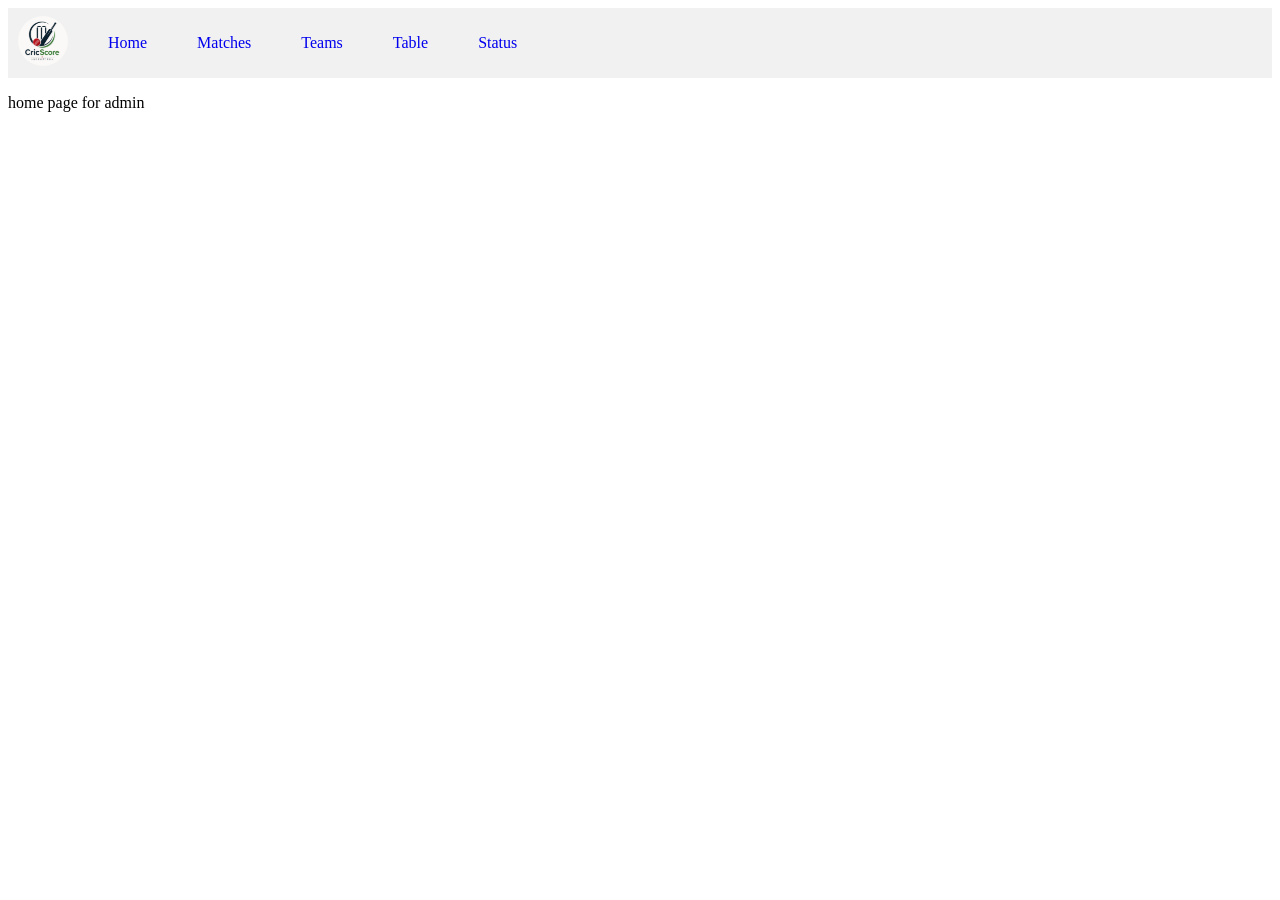
==== templates-admin/home.html @ d88b60b7 "Initial commit" ====
<!DOCTYPE html>
<html lang="en">
<head>
    <meta charset="UTF-8">
    <meta name="viewport" content="width=device-width, initial-scale=1.0">
    <title>admin-home</title>
    <link rel="stylesheet" href="/static/style.css">
</head>
    <style>
         #nav-logo img{
        width: 50px;
        height: 50px;
        border-radius: 50%;
        object-fit: cover;

    }
    #nav_bar {
        background-color: #f1f1f1;
        height: 50px;
        padding: 10px;
        margin: auto;
        display: flex;
        align-items: center;
        /* justify-content: center; */
        gap: 40px;
        text-align: space-around;
    }

    #nav_bar a {
        margin-right: 10px;
        text-decoration: none;
        text-align: space-evenly;

    }

    #home-content {
        margin: 20px;
    }
    </style>
<body>
    <div id="nav_bar">
        <div id="nav-logo" ><img src="/static/images/logo.png" alt="logo"></div>
        <a href="/home">Home</a>
        <a href="/matches">Matches</a>
        <a href="/Team">Teams</a>
        <a href="/table">Table</a>
        <a href="/status">Status</a>
    </div>

    <p>home page for admin
    </p>
</body>
</html>
---- static/style.css ----
#nav-logo img{
        width: 50px;
        height: 50px;
        border-radius: 50%;
        object-fit: cover;

    }
    #nav_bar {
        background-color: #f1f1f1;
        height: 50px;
        padding: 10px;
        margin: auto;
        display: flex;
        align-items: center;
        /* justify-content: center; */
        gap: 40px;
        text-align: space-around;
    }

    #nav_bar a {
        margin-right: 10px;
        text-decoration: none;
        text-align: space-evenly;

    }

    #home-content {
        margin: 20px;
    }
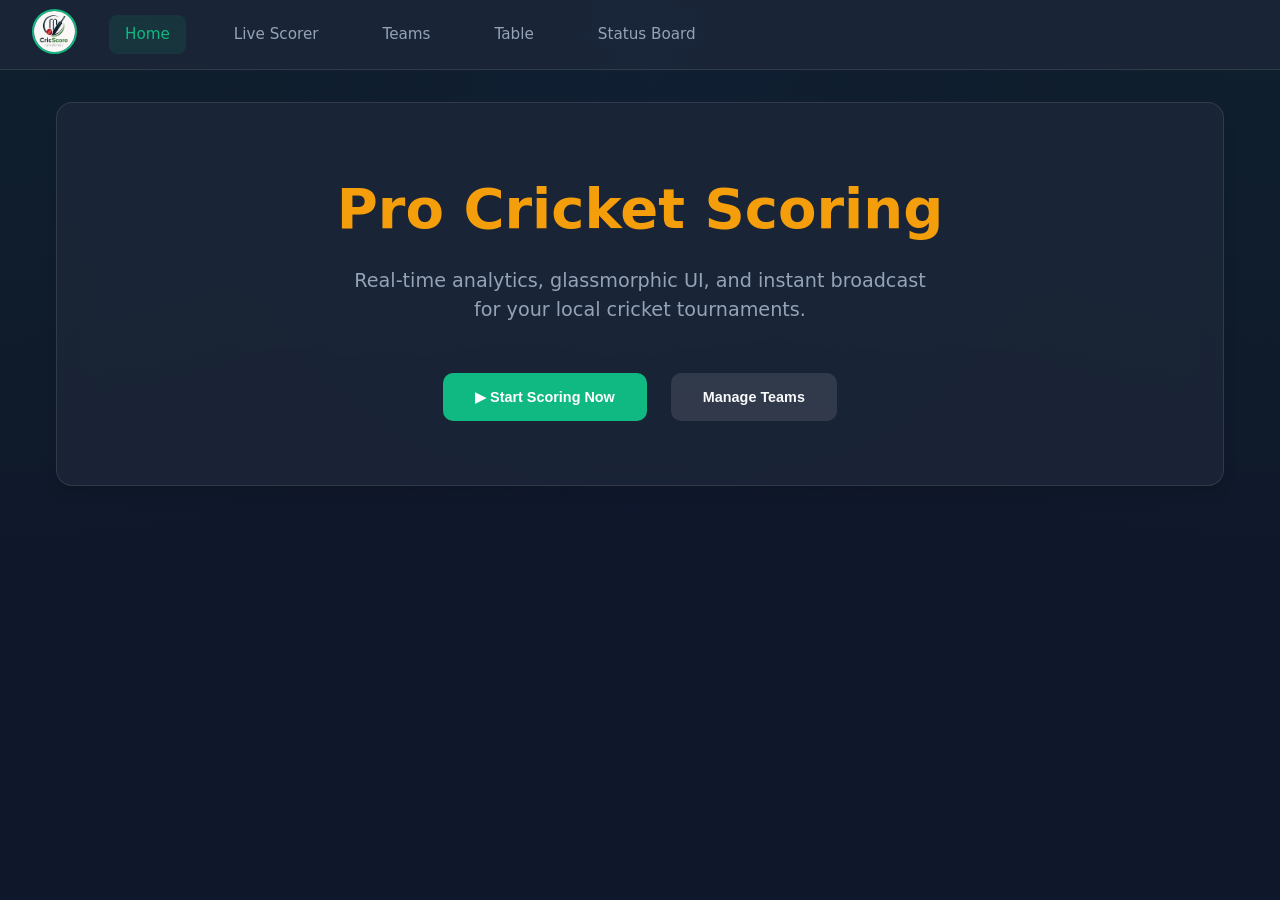
==== commit aca98973: "Added live score, admin and user modules" ====
--- a/templates-admin/home.html
+++ b/templates-admin/home.html
@@ -3,51 +3,35 @@
 <head>
     <meta charset="UTF-8">
     <meta name="viewport" content="width=device-width, initial-scale=1.0">
-    <title>admin-home</title>
+    <title>Cricket League Admin</title>
     <link rel="stylesheet" href="/static/style.css">
 </head>
-    <style>
-         #nav-logo img{
-        width: 50px;
-        height: 50px;
-        border-radius: 50%;
-        object-fit: cover;
+<body>
+<div id="nav_bar">
+    <div id="nav-logo"><img src="/static/images/logo.png" alt="logo" onerror="this.src='https://cdn-icons-png.flaticon.com/512/5351/5351480.png'"></div>
+    <a href="/home" class="active">Home</a>
+    <a href="/matches">Live Scorer</a>
+    <a href="/Team">Teams</a>
+    <a href="/table">Table</a>
+    <a href="/status">Status Board</a>
+</div>
 
-    }
-    #nav_bar {
-        background-color: #f1f1f1;
-        height: 50px;
-        padding: 10px;
-        margin: auto;
-        display: flex;
-        align-items: center;
-        /* justify-content: center; */
-        gap: 40px;
-        text-align: space-around;
-    }
-
-    #nav_bar a {
-        margin-right: 10px;
-        text-decoration: none;
-        text-align: space-evenly;
-
-    }
-
-    #home-content {
-        margin: 20px;
-    }
-    </style>
-<body>
-    <div id="nav_bar">
-        <div id="nav-logo" ><img src="/static/images/logo.png" alt="logo"></div>
-        <a href="/home">Home</a>
-        <a href="/matches">Matches</a>
-        <a href="/Team">Teams</a>
-        <a href="/table">Table</a>
-        <a href="/status">Status</a>
+<div id="home-content">
+    <div class="card" style="text-align:center; padding: 4rem 2rem;">
+        <h1 style="font-size: 3.5rem; margin-bottom: 1rem; color: var(--accent-gold);">Pro Cricket Scoring</h1>
+        <p style="font-size: 1.2rem; color: var(--text-muted); max-width: 600px; margin: 0 auto 3rem;">
+            Real-time analytics, glassmorphic UI, and instant broadcast for your local cricket tournaments.
+        </p>
+        
+        <div style="display:flex; gap:1.5rem; justify-content:center;">
+            <button class="btn-primary" style="padding: 1rem 2rem;" onclick="location.href='/matches'">
+                ▶ Start Scoring Now
+            </button>
+            <button class="btn-secondary" style="padding: 1rem 2rem;" onclick="location.href='/Team'">
+                Manage Teams
+            </button>
+        </div>
     </div>
-
-    <p>home page for admin
-    </p>
+</div>
 </body>
 </html>
--- a/static/style.css
+++ b/static/style.css
@@ -1,29 +1,275 @@
- #nav-logo img{
-        width: 50px;
-        height: 50px;
-        border-radius: 50%;
-        object-fit: cover;
-
+/* Premium Cricket Scoring Design System */
+:root {
+    --primary-dark: #0f172a;
+    --secondary-dark: #1e293b;
+    --accent-emerald: #10b981;
+    --accent-emerald-dark: #059669;
+    --accent-gold: #f59e0b;
+    --accent-gold-dark: #d97706;
+    --text-light: #f8fafc;
+    --text-muted: #94a3b8;
+    --glass-bg: rgba(30, 41, 59, 0.7);
+    --glass-border: rgba(255, 255, 255, 0.1);
+    --shadow-lg: 0 10px 15px -3px rgba(0, 0, 0, 0.1), 0 4px 6px -2px rgba(0, 0, 0, 0.05);
+}
+
+* {
+    margin: 0;
+    padding: 0;
+    box-sizing: border-box;
+}
+
+body {
+    font-family: 'Inter', system-ui, -apple-system, sans-serif;
+    background-color: var(--primary-dark);
+    color: var(--text-light);
+    line-height: 1.5;
+    background-image: 
+        radial-gradient(at 0% 0%, hsla(161, 71%, 19%, 0.15) 0, transparent 50%),
+        radial-gradient(at 50% 0%, hsla(215, 64%, 22%, 0.15) 0, transparent 50%),
+        radial-gradient(at 100% 0%, hsla(161, 71%, 19%, 0.15) 0, transparent 50%);
+    min-height: 100vh;
+}
+
+/* Navbar */
+#nav_bar {
+    height: 70px;
+    background: var(--glass-bg);
+    backdrop-filter: blur(12px);
+    border-bottom: 1px solid var(--glass-border);
+    display: flex;
+    align-items: center;
+    padding: 0 2rem;
+    gap: 2rem;
+    position: sticky;
+    top: 0;
+    z-index: 100;
+}
+
+#nav-logo img {
+    height: 45px;
+    width: 45px;
+    border-radius: 50%;
+    border: 2px solid var(--accent-emerald);
+    object-fit: cover;
+}
+
+#nav_bar a {
+    color: var(--text-muted);
+    text-decoration: none;
+    font-weight: 500;
+    font-size: 0.95rem;
+    transition: all 0.2s ease;
+    padding: 0.5rem 1rem;
+    border-radius: 8px;
+}
+
+#nav_bar a:hover {
+    color: var(--text-light);
+    background: rgba(255, 255, 255, 0.05);
+}
+
+#nav_bar a.active {
+    color: var(--accent-emerald);
+    background: rgba(16, 185, 129, 0.1);
+}
+
+/* Main Content Area */
+#home-content {
+    max-width: 1200px;
+    margin: 2rem auto;
+    padding: 0 1rem;
+}
+
+h2, h3 {
+    margin-bottom: 1.5rem;
+    font-weight: 700;
+    letter-spacing: -0.025em;
+}
+
+/* Glass Cards */
+.card {
+    background: var(--glass-bg);
+    backdrop-filter: blur(12px);
+    border: 1px solid var(--glass-border);
+    border-radius: 16px;
+    padding: 1.5rem;
+    box-shadow: var(--shadow-lg);
+    margin-bottom: 2rem;
+}
+
+/* Scorer/Match Card Specifics */
+#match {
+    max-width: 450px;
+    margin: 2rem auto;
+    background: var(--secondary-dark);
+    border: 1px solid var(--glass-border);
+    border-radius: 20px;
+    padding: 2rem;
+    text-align: center;
+    box-shadow: 0 25px 50px -12px rgba(0, 0, 0, 0.5);
+}
+
+/* Buttons */
+button {
+    padding: 0.75rem 1.5rem;
+    border: none;
+    border-radius: 10px;
+    cursor: pointer;
+    font-weight: 600;
+    font-size: 0.9rem;
+    transition: all 0.2s cubic-bezier(0.4, 0, 0.2, 1);
+    display: inline-flex;
+    align-items: center;
+    justify-content: center;
+    gap: 0.5rem;
+}
+
+button:active {
+    transform: scale(0.95);
+}
+
+.btn-primary {
+    background: var(--accent-emerald);
+    color: white;
+}
+
+.btn-primary:hover {
+    background: var(--accent-emerald-dark);
+    box-shadow: 0 0 20px rgba(16, 185, 129, 0.3);
+}
+
+.btn-secondary {
+    background: rgba(255, 255, 255, 0.1);
+    color: var(--text-light);
+}
+
+.btn-secondary:hover {
+    background: rgba(255, 255, 255, 0.15);
+}
+
+/* Scoreboard Elements */
+.scoreboard {
+    font-size: 3rem;
+    font-weight: 800;
+    color: var(--accent-gold);
+    text-shadow: 0 0 30px rgba(245, 158, 11, 0.2);
+    margin-bottom: 0.5rem;
+}
+
+.over-indicator {
+    color: var(--text-muted);
+    font-size: 1.1rem;
+    margin-bottom: 1.5rem;
+}
+
+.player-card {
+    background: rgba(0, 0, 0, 0.2);
+    border-radius: 12px;
+    padding: 1rem;
+    margin-bottom: 1rem;
+    display: flex;
+    justify-content: space-between;
+    align-items: center;
+    border-left: 4px solid transparent;
+}
+
+.player-card.striker {
+    border-left-color: var(--accent-emerald);
+    background: rgba(16, 185, 129, 0.05);
+}
+
+.player-name {
+    font-weight: 600;
+    font-size: 1rem;
+}
+
+.player-score {
+    color: var(--accent-gold);
+    font-weight: 700;
+}
+
+/* Scoring Grid */
+.score-grid {
+    display: grid;
+    grid-template-columns: repeat(3, 1fr);
+    gap: 0.75rem;
+    margin-top: 1.5rem;
+}
+
+.score-btn {
+    height: 60px;
+    font-size: 1.25rem;
+    background: var(--secondary-dark);
+    border: 1px solid var(--glass-border);
+    border-radius: 12px;
+    color: var(--text-light);
+}
+
+.score-btn:hover {
+    border-color: var(--accent-emerald);
+    color: var(--accent-emerald);
+}
+
+.score-btn.highlight {
+    background: linear-gradient(135deg, var(--accent-emerald), var(--accent-emerald-dark));
+    color: white;
+    border: none;
+}
+
+/* Wicket Grid */
+.wicket-grid {
+    display: grid;
+    grid-template-columns: repeat(2, 1fr);
+    gap: 0.75rem;
+    margin-top: 1.5rem;
+}
+
+.wicket-btn {
+    background: rgba(239, 68, 68, 0.1);
+    color: #ef4444;
+    border: 1px solid rgba(239, 68, 68, 0.2);
+}
+
+.wicket-btn:hover {
+    background: #ef4444;
+    color: white;
+}
+
+/* Forms */
+select, input {
+    width: 100%;
+    padding: 0.75rem 1rem;
+    background: var(--primary-dark);
+    border: 1px solid var(--glass-border);
+    border-radius: 10px;
+    color: var(--text-light);
+    margin-bottom: 1rem;
+    outline: none;
+    transition: border-color 0.2s;
+}
+
+select:focus, input:focus {
+    border-color: var(--accent-emerald);
+}
+
+hr {
+    border: none;
+    border-top: 1px solid var(--glass-border);
+    margin: 1.5rem 0;
+}
+
+/* Responsive */
+@media (max-width: 768px) {
+    #nav_bar {
+        padding: 0 1rem;
+        gap: 0.75rem;
+        overflow-x: auto;
     }
-    #nav_bar {
-        background-color: #f1f1f1;
-        height: 50px;
-        padding: 10px;
-        margin: auto;
-        display: flex;
-        align-items: center;
-        /* justify-content: center; */
-        gap: 40px;
-        text-align: space-around;
+    
+    #nav_bar a {
+        font-size: 0.85rem;
+        padding: 0.5rem 0.5rem;
+        white-space: nowrap;
     }
-
-    #nav_bar a {
-        margin-right: 10px;
-        text-decoration: none;
-        text-align: space-evenly;
-
-    }
-
-    #home-content {
-        margin: 20px;
-    }+}
